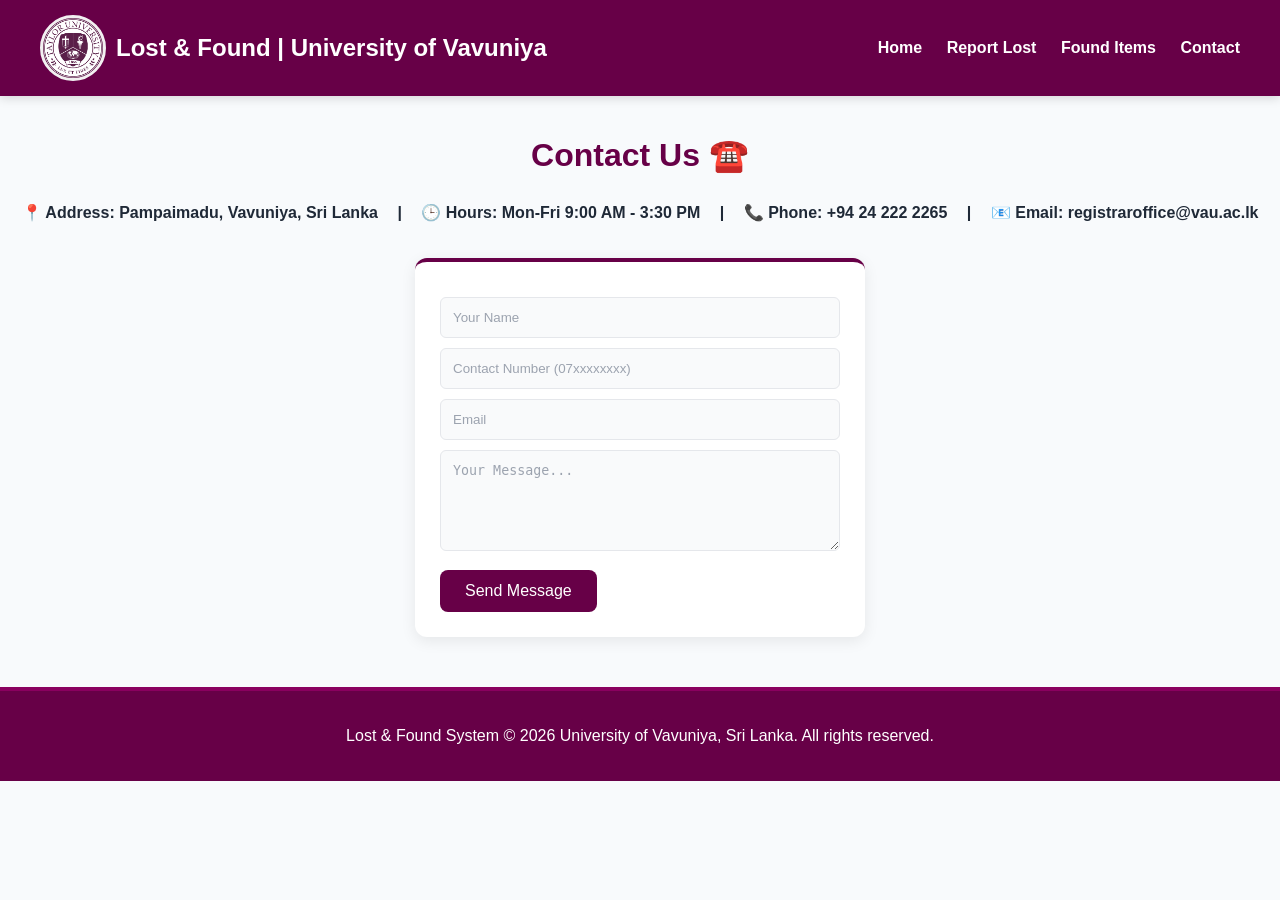
==== contact.html @ dccd9fe4 "Add files via upload" ====
<!DOCTYPE html>
<html lang="en">
<head>
    <meta charset="UTF-8">
    <meta name="viewport" content="width=device-width, initial-scale=1.0">
    <title>Contact</title>
    <link rel="stylesheet" href="style.css">
</head>

<body>

<!-- NAVBAR -->
<nav>
    <div class="logo-title">
        <img src="logo.png" alt="Logo" class="logo">
        <h2>Lost & Found | University of Vavuniya</h2>
    </div>

    <div>
        <a href="index.html">Home</a>
        <a href="report.html">Report Lost</a>
        <a href="found.html">Found Items</a>
        <a href="contact.html">Contact</a>
    </div>
</nav>

<!-- TITLE -->
<h1 style="text-align:center; margin-top:40px; color:#670047;">
    Contact Us ☎️
</h1>

<!-- UNIVERSITY CONTACT DETAILS -->
<div class="contact-info">
    <strong>📍 Address:</strong> Pampaimadu, Vavuniya, Sri Lanka

    <span>|</span>

    <strong>🕒 Hours:</strong> Mon-Fri 9:00 AM - 3:30 PM

    <span>|</span>

    <strong>📞 Phone:</strong> +94 24 222 2265

    <span>|</span>

    <strong>📧 Email:</strong> registraroffice@vau.ac.lk
</div>
<!-- CONTACT FORM -->
<div class="form-box">

    <input type="text" id="contactName" placeholder="Your Name" required>

    <input type="tel" id="contactPhone" placeholder="Contact Number (07xxxxxxxx)" required>

    <input type="email" id="contactEmail" placeholder="Email" required>

    <textarea id="contactMessage" placeholder="Your Message..." rows="5" required></textarea>

    <button type="button" onclick="sendMessage()">
        Send Message
    </button>

</div>

<!-- FOOTER -->
<footer>
    <p>Lost & Found System &copy; 2026 University of Vavuniya, Sri Lanka. All rights reserved.</p>
</footer>

<script src="script.js"></script>

</body>
</html>
---- style.css ----
/* GLOBAL */
body{
    margin:0;
    font-family:Arial, sans-serif;
    background:#F8FAFC;   /* LIGHT BACKGROUND */
    color:#1F2937;
    animation:fadeIn 1s ease;
}

/* NAVBAR */
nav{
    background:#670047;   /* BRAND COLOR */
    color:white;
    display:flex;
    justify-content:space-between;
    align-items:center;
    padding:15px 40px;
    box-shadow:0 2px 10px rgba(0,0,0,0.15);
   position: sticky;
    top: 0;          /*  REQUIRED for sticky to work */
    z-index: 1000;   /* keeps navbar above content */
}

nav a{
    color:#ffffff;
    text-decoration:none;
    margin-left:20px;
    transition:0.3s;
    font-weight:bold;
}

nav a:hover{
    color:#FF7AC8;
}

/* LOGO */
.logo-title{
    display:flex;
    align-items:center;
    gap:10px;
}

.logo{
    width:60px;
    height:60px;
    border-radius:50%;
    object-fit:cover;
    border:3px solid #f2f0f1;
}

.logo-title h2{
    margin:0;
    color:#ffffff;
}

/* HERO SECTION */
.hero{
    text-align:center;
    padding:120px 20px;

    background:
    linear-gradient(
        rgba(103, 0, 71, 0.85),
        rgba(255, 255, 255, 0.80)
    ),
    url("background02.png");

    background-size:cover;
    background-position:center;
    background-repeat:no-repeat;

    color:#1F2937;
}

.hero h1{
    font-size:50px;
    margin-bottom:15px;
    animation:slideUp 1s ease;
}

.hero p{
    font-size:18px;
    animation:slideUp 1.3s ease;
}

/* BUTTON */
button{
    padding:12px 25px;
    border:none;
    background:#670047;
    color:white;
    cursor:pointer;
    margin-top:15px;
    border-radius:8px;
    transition:0.3s;
    font-size:16px;
}

button:hover{
    background:#8A005F;
    transform:scale(1.05);
}

/* STATS SECTION */
.stats{
    display:flex;
    justify-content:center;
    gap:25px;
    margin:50px 20px;
    flex-wrap:wrap;
}

/* CARDS */
.card{
    background:#ffffff;
    color:#1F2937;
    padding:20px;
    width:220px;
    text-align:center;
    border-radius:12px;
    box-shadow:0 4px 15px rgba(0,0,0,0.08);
    transition:0.3s;
    animation:popUp 0.8s ease;
    border-top:4px solid #670047;
}

.card:hover{
    transform:translateY(-10px);
    box-shadow:0 8px 25px rgba(103,0,71,0.25);
}

.card h2{
    color:#670047;
}

.card img{
    width:100%;
    height:220px;
    object-fit:cover;
    border-radius:8px;
}

/* FORM */
.form-box{
    width:400px;
    margin:auto;
    margin-top:30px;
    background:#ffffff;
    padding:25px;
    border-radius:12px;
    box-shadow:0 4px 15px rgba(0,0,0,0.08);
    border-top:4px solid #670047;
}

input,
textarea{
    width:100%;
    padding:12px;
    margin-top:10px;
    box-sizing:border-box;
    border:1px solid #E5E7EB;
    border-radius:6px;
    background:#F9FAFB;
    color:#111827;
}

input::placeholder,
textarea::placeholder{
    color:#9CA3AF;
}

/* FOOTER */
footer{
    text-align:center;
    padding:20px;
    margin-top:50px;
    background:#670047;
    color:white;
    border-top:4px solid #8A005F;
}

/* ANIMATIONS */
@keyframes slideUp{
    from{
        transform:translateY(40px);
        opacity:0;
    }
    to{
        transform:translateY(0);
        opacity:1;
    }
}

@keyframes popUp{
    from{
        opacity:0;
        transform:scale(0.8);
    }
    to{
        opacity:1;
        transform:scale(1);
    }
}

@keyframes fadeIn{
    from{
        opacity:0;
    }
    to{
        opacity:1;
    }
}

/* MOBILE */
@media(max-width:768px){

    nav{
        flex-direction:column;
        text-align:center;
    }

    nav a{
        display:block;
        margin:10px 0;
    }

    .stats{
        flex-direction:column;
        align-items:center;
    }

    .form-box{
        width:90%;
    }

    .hero h1{
        font-size:36px;
    }
}


.contact-info {
    text-align: center;
    font-size: 16px;
    margin: 25px auto;
    font-weight: bold;
    line-height: 1.8;
    padding: 0 20px;
}

.contact-info span {
    margin: 0 15px;
}
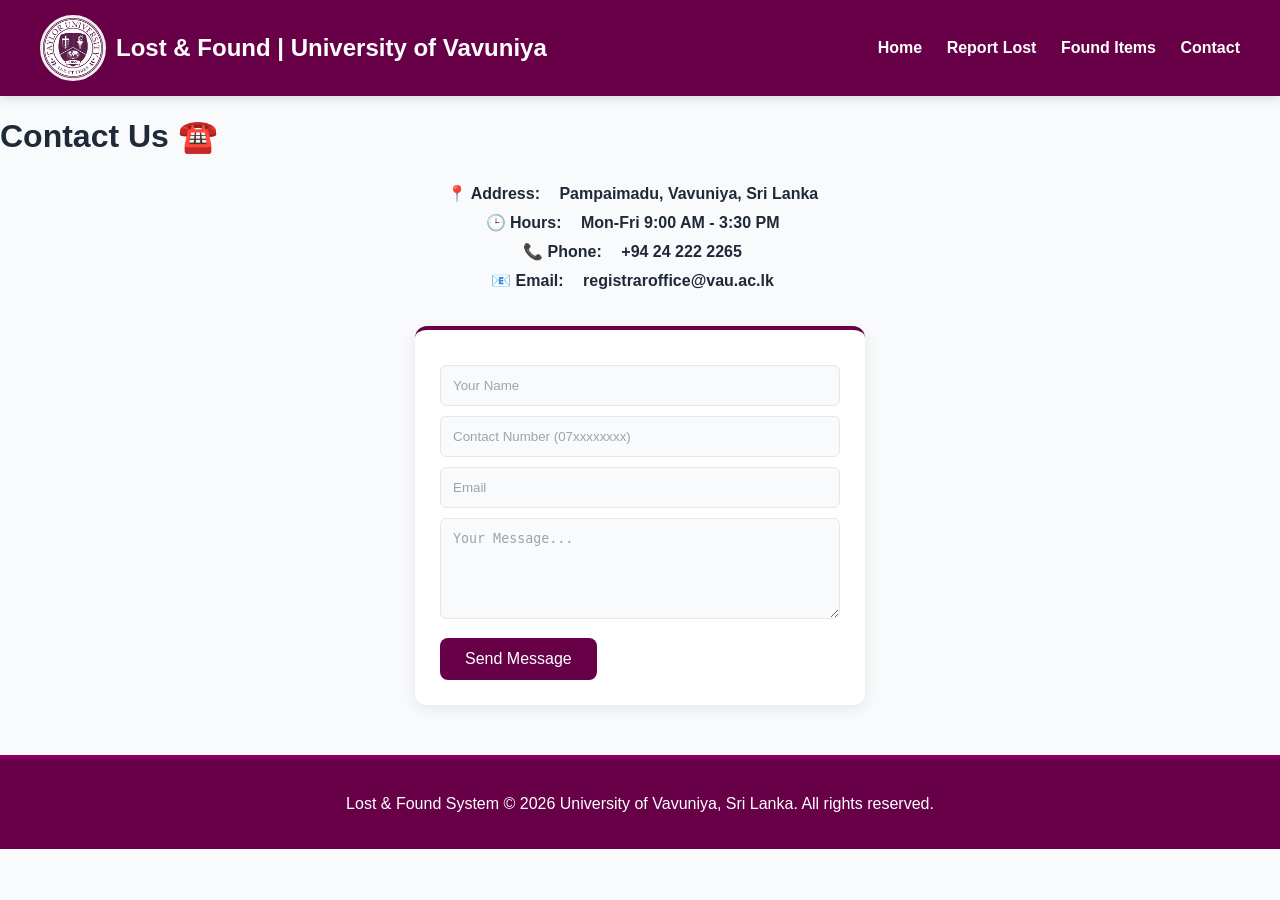
==== commit c4ab801f: "Update contact.html" ====
--- a/contact.html
+++ b/contact.html
@@ -1,73 +1,124 @@
 <!DOCTYPE html>
 <html lang="en">
+
 <head>
     <meta charset="UTF-8">
     <meta name="viewport" content="width=device-width, initial-scale=1.0">
-    <title>Contact</title>
+
+    <title>Contact | Lost & Found System</title>
+
     <link rel="stylesheet" href="style.css">
 </head>
 
 <body>
 
-<!-- NAVBAR -->
-<nav>
-    <div class="logo-title">
-        <img src="logo.png" alt="Logo" class="logo">
-        <h2>Lost & Found | University of Vavuniya</h2>
-    </div>
+    <!-- NAVBAR -->
+    <nav>
 
-    <div>
-        <a href="index.html">Home</a>
-        <a href="report.html">Report Lost</a>
-        <a href="found.html">Found Items</a>
-        <a href="contact.html">Contact</a>
-    </div>
-</nav>
+        <div class="logo-title">
+            <img
+                src="logo.png"
+                alt="University of Vavuniya Logo"
+                class="logo"
+            >
 
-<!-- TITLE -->
-<h1 style="text-align:center; margin-top:40px; color:#670047;">
-    Contact Us ☎️
-</h1>
+            <h2>Lost &amp; Found | University of Vavuniya</h2>
+        </div>
 
-<!-- UNIVERSITY CONTACT DETAILS -->
-<div class="contact-info">
-    <strong>📍 Address:</strong> Pampaimadu, Vavuniya, Sri Lanka
+        <div class="nav-links">
+            <a href="index.html">Home</a>
+            <a href="report.html">Report Lost</a>
+            <a href="found.html">Found Items</a>
+            <a href="contact.html">Contact</a>
+        </div>
 
-    <span>|</span>
+    </nav>
 
-    <strong>🕒 Hours:</strong> Mon-Fri 9:00 AM - 3:30 PM
+    <!-- MAIN CONTENT -->
+    <main>
 
-    <span>|</span>
+        <!-- TITLE -->
+        <h1 class="page-title contact-title">
+            Contact Us ☎️
+        </h1>
 
-    <strong>📞 Phone:</strong> +94 24 222 2265
+        <!-- UNIVERSITY CONTACT DETAILS -->
+        <div class="contact-info">
 
-    <span>|</span>
+            <div class="contact-detail">
+                <strong>📍 Address:</strong>
+                <span>Pampaimadu, Vavuniya, Sri Lanka</span>
+            </div>
 
-    <strong>📧 Email:</strong> registraroffice@vau.ac.lk
-</div>
-<!-- CONTACT FORM -->
-<div class="form-box">
+            <div class="contact-detail">
+                <strong>🕒 Hours:</strong>
+                <span>Mon-Fri 9:00 AM - 3:30 PM</span>
+            </div>
 
-    <input type="text" id="contactName" placeholder="Your Name" required>
+            <div class="contact-detail">
+                <strong>📞 Phone:</strong>
+                <span>+94 24 222 2265</span>
+            </div>
 
-    <input type="tel" id="contactPhone" placeholder="Contact Number (07xxxxxxxx)" required>
+            <div class="contact-detail">
+                <strong>📧 Email:</strong>
+                <span>registraroffice@vau.ac.lk</span>
+            </div>
 
-    <input type="email" id="contactEmail" placeholder="Email" required>
+        </div>
 
-    <textarea id="contactMessage" placeholder="Your Message..." rows="5" required></textarea>
+        <!-- CONTACT FORM -->
+        <div class="form-box">
 
-    <button type="button" onclick="sendMessage()">
-        Send Message
-    </button>
+            <input
+                type="text"
+                id="contactName"
+                placeholder="Your Name"
+                required
+            >
 
-</div>
+            <input
+                type="tel"
+                id="contactPhone"
+                placeholder="Contact Number (07xxxxxxxx)"
+                required
+            >
 
-<!-- FOOTER -->
-<footer>
-    <p>Lost & Found System &copy; 2026 University of Vavuniya, Sri Lanka. All rights reserved.</p>
-</footer>
+            <input
+                type="email"
+                id="contactEmail"
+                placeholder="Email"
+                required
+            >
 
-<script src="script.js"></script>
+            <textarea
+                id="contactMessage"
+                placeholder="Your Message..."
+                rows="5"
+                required
+            ></textarea>
+
+            <button
+                type="button"
+                onclick="sendMessage()"
+            >
+                Send Message
+            </button>
+
+        </div>
+
+    </main>
+
+    <!-- FOOTER -->
+    <footer>
+        <p>
+            Lost &amp; Found System &copy; 2026 University of Vavuniya, Sri Lanka.
+            All rights reserved.
+        </p>
+    </footer>
+
+    <script src="script.js"></script>
 
 </body>
-</html>+
+</html>
